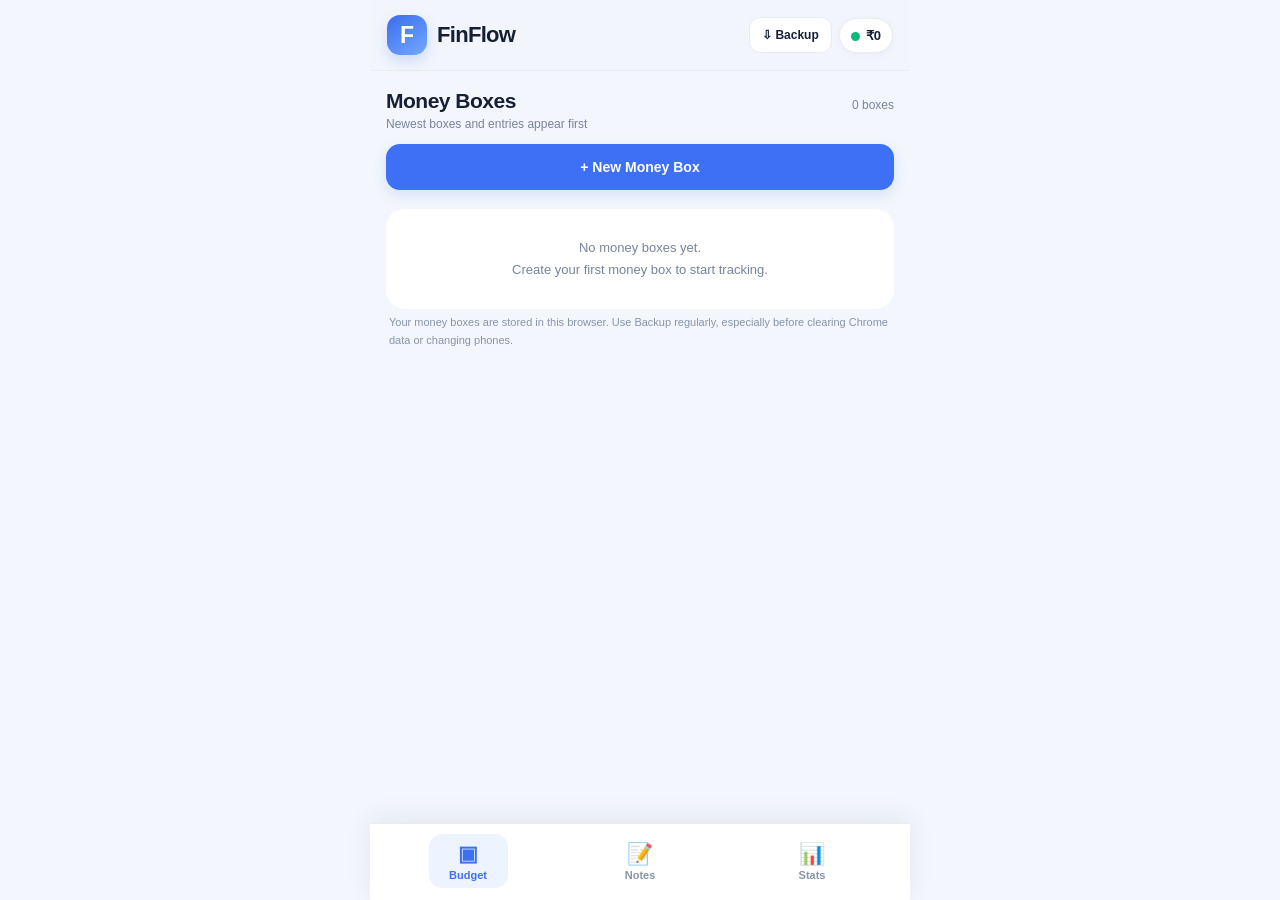
==== t.html @ 8ed556be "Add files via upload" ====
<!DOCTYPE html>
<html lang="en">
<head>
<meta charset="UTF-8">
<meta name="viewport" content="width=device-width, initial-scale=1, viewport-fit=cover">
<meta name="theme-color" content="#f3f6fc">
<title>FinFlow | Money Boxes, Notes & Insights</title>
<style>
:root{--bg:#f3f6fc;--white:#fff;--ink:#152037;--muted:#77849b;--line:#e7ebf2;--blue:#3d70f4;--green:#0abb79;--red:#ec4666;--shadow:0 8px 26px #19264a0a;--radius:22px;font-family:Inter,ui-sans-serif,-apple-system,BlinkMacSystemFont,"Segoe UI",Roboto,Arial,sans-serif;color-scheme:light}
*{box-sizing:border-box}html{min-height:100%;scroll-behavior:auto}body{margin:0;background:var(--bg);color:var(--ink);min-height:100dvh;-webkit-font-smoothing:antialiased;overflow-x:hidden}button,input,select,textarea{font:inherit}button{cursor:pointer;-webkit-tap-highlight-color:transparent}button:focus-visible,input:focus-visible,select:focus-visible,textarea:focus-visible{outline:3px solid #91adfb;outline-offset:2px}button:disabled{opacity:.52;cursor:not-allowed}.app{width:100%;max-width:540px;min-height:100dvh;margin:0 auto;padding-bottom:calc(115px + env(safe-area-inset-bottom));position:relative}.header{position:sticky;top:0;z-index:40;display:flex;align-items:center;justify-content:space-between;gap:10px;padding:15px 17px;background:#f3f6fcf2;border-bottom:1px solid #e8edf4}.logo{display:flex;gap:10px;align-items:center;min-width:0}.logo-icon{width:40px;height:40px;border-radius:13px;background:linear-gradient(145deg,#3a6ded,#73a8ff);display:grid;place-items:center;color:white;font-weight:800;font-size:23px;box-shadow:0 6px 13px #3971e532}.logo-title{font-size:22px;letter-spacing:-.7px;font-weight:800}.header-right{display:flex;gap:7px;align-items:center;min-width:0}.balance-pill{background:white;border:1px solid var(--line);box-shadow:0 2px 8px #19264a0a;border-radius:30px;padding:9px 11px;font-size:13px;font-weight:800;white-space:nowrap}.dot{display:inline-block;width:9px;height:9px;background:var(--green);border-radius:50%;vertical-align:middle;margin-right:6px}.main-content{padding:18px 16px 4px;overflow:visible}.section{display:none}.section.active{display:block}.intro{display:flex;align-items:center;justify-content:space-between;margin:0 0 13px;gap:10px}.intro h1{margin:0;font-size:21px;letter-spacing:-.5px}.intro p{margin:4px 0 0;color:var(--muted);font-size:12px}.small-ghost{background:white;border:1px solid var(--line);border-radius:11px;color:var(--ink);padding:10px 12px;font-size:12px;font-weight:750}.btn{background:var(--blue);color:white;border:0;border-radius:14px;padding:14px 15px;min-height:46px;font-size:14px;font-weight:750;box-shadow:0 5px 14px #3670ef28}.btn.full{width:100%}.btn.ghost{background:white;color:var(--blue);border:1px solid #cedbfd;box-shadow:none}.btn.muted{background:#eef2f9;color:#526078;box-shadow:none}.btn:active,.small-ghost:active{transform:scale(.985)}.new-button{margin-bottom:19px;display:block;width:100%}.box-card,.note-card,.chart-box,.insight-card{background:var(--white);border:1px solid #e8edf4;box-shadow:var(--shadow);border-radius:var(--radius)}.box-card{margin-bottom:17px;overflow:hidden}.box-head{display:flex;align-items:flex-start;justify-content:space-between;gap:8px;padding:17px 15px 14px}.box-head-main{flex:1;min-width:0}.box-title{font-size:17px;font-weight:800;display:flex;align-items:flex-start;gap:9px;overflow-wrap:anywhere;word-break:break-word;line-height:1.25}.box-mark{width:12px;height:12px;flex:none;margin-top:4px;border-radius:50%;background:var(--blue);box-shadow:0 0 0 4px #3d70f41c}.box-meta{margin-top:6px;font-size:11px;line-height:1.6;color:var(--muted);overflow-wrap:anywhere}.box-description{font-size:12px;color:#556178;line-height:1.5;margin-top:6px;white-space:pre-wrap;overflow-wrap:anywhere}.box-tools{display:flex;flex:none;gap:2px}.icon-btn{padding:7px;min-width:32px;min-height:32px;display:grid;place-items:center;background:transparent;border:0;border-radius:9px;color:#94a0af;font-size:18px}.icon-btn:active{background:#f0f3f8}.icon-btn.download{color:var(--blue)}.box-money{border-block:1px solid var(--line);display:flex;justify-content:space-between;align-items:center;gap:10px;padding:15px 17px}.box-money .initial{font-size:12px;color:#66738b}.box-money .initial strong{color:var(--ink)}.balance{font-size:25px;font-weight:850;letter-spacing:-.8px;white-space:nowrap}.positive{color:var(--green)}.negative{color:var(--red)}.action-row{display:flex;gap:10px;padding:13px 15px}.action-row button{flex:1;min-height:44px;border:0;border-radius:28px;font-size:13px;font-weight:800}.add-btn{background:#eafaf1;color:#08ad69}.deduct-btn{background:#fff0f3;color:#e63b5a}.tx-heading{display:flex;justify-content:space-between;align-items:center;gap:7px;padding:4px 17px 9px;color:#8090a7;font-size:11px;font-weight:700}.transactions{padding:0 12px 12px;overflow:visible;max-height:none}.tx{display:flex;align-items:flex-start;gap:9px;border-radius:15px;margin-bottom:5px;padding:13px 9px;min-width:0}.tx.add{background:#f5fcf8}.tx.deduct{background:#fff7f8}.tx-icon{height:30px;width:30px;border-radius:50%;flex:none;display:grid;place-items:center;font-weight:850;background:#d8f7e6;color:#08b66c}.tx.deduct .tx-icon{background:#fce1e4;color:#e53e5d}.tx-info{flex:1;min-width:0;overflow-wrap:anywhere;word-break:break-word}.tx-category{font-size:13px;line-height:1.4;font-weight:800;overflow-wrap:anywhere;white-space:normal}.tx-subcategory,.tx-description{font-size:12px;color:#536179;white-space:pre-wrap;overflow-wrap:anywhere;line-height:1.45;margin-top:2px}.tx-date{font-size:10px;color:#98a4b4;margin-top:4px}.tx-side{display:flex;align-items:center;gap:2px;max-width:43%;flex:none}.tx-amount{font-size:13px;font-weight:800;white-space:nowrap;font-variant-numeric:tabular-nums}.tx.add .tx-amount{color:var(--green)}.tx.deduct .tx-amount{color:var(--red)}.tx-side .icon-btn{font-size:15px;min-width:27px;padding:3px}.show-more{width:100%;background:#f4f7fd;border:0;border-radius:11px;padding:10px;font-size:12px;font-weight:800;color:var(--blue)}.empty{padding:28px 18px;text-align:center;background:white;border-radius:19px;color:var(--muted);line-height:1.7;font-size:13px}.bottom-nav{position:fixed;bottom:0;left:50%;transform:translateX(-50%);z-index:100;width:min(100%,540px);display:flex;align-items:center;justify-content:space-around;padding:10px 12px calc(12px + env(safe-area-inset-bottom));background:#fffffffa;border-top:1px solid var(--line);box-shadow:0 -5px 25px #1b2f5d13}.nav-item{background:transparent;border:0;border-radius:13px;min-width:79px;min-height:54px;display:flex;flex-direction:column;align-items:center;justify-content:center;gap:3px;color:#8794a8;font-size:11px;font-weight:800;padding:5px 13px}.nav-item.active{background:#edf3ff;color:var(--blue)}.nav-icon{font-size:21px;line-height:1.2}.note-card{padding:15px;margin-bottom:13px}.note-head{display:flex;gap:9px;align-items:center}.note-title{width:100%;min-width:0;font-size:15px;font-weight:800;border:0;padding:10px 0;background:transparent}.note-body{display:block;width:100%;min-height:120px;resize:vertical;background:#f9fbff;border:1px solid #e5eafa;border-radius:12px;padding:12px;margin-top:8px;color:var(--ink);font-size:13px;line-height:1.65}.stats-grid{display:grid;grid-template-columns:repeat(2,minmax(0,1fr));gap:10px;margin-bottom:14px}.stat-card{background:white;border:1px solid var(--line);border-radius:17px;padding:15px 11px;min-width:0}.stat-value{font-size:22px;font-weight:850;letter-spacing:-.5px;overflow-wrap:anywhere;font-variant-numeric:tabular-nums}.stat-label{font-size:10px;color:var(--muted);font-weight:750;letter-spacing:.6px;text-transform:uppercase;margin-top:6px}.period-selector{display:flex;gap:7px;margin:0 0 14px}.period-btn{flex:1;min-width:0;background:white;border:1px solid var(--line);color:#617086;border-radius:25px;min-height:42px;font-weight:750;font-size:12px}.period-btn.active{background:var(--blue);color:white;border-color:var(--blue);box-shadow:0 5px 13px #3d70f428}.chart-box{padding:17px 14px 16px;margin-bottom:14px;overflow:hidden}.chart-box h3{font-size:14px;font-weight:850;margin:0 0 5px;display:flex;align-items:center;gap:7px}.chart-caption{margin:0 0 13px;color:var(--muted);font-size:11px;line-height:1.5}.chart-content{width:100%;min-width:0}.chart-content svg{display:block;width:100%;height:auto;overflow:visible}.chart-empty{padding:40px 8px;color:var(--muted);text-align:center;font-size:13px}.chart-legend{display:grid;gap:8px;margin-top:10px}.legend-row{display:grid;grid-template-columns:10px minmax(0,1fr) auto;align-items:center;gap:9px;font-size:12px}.legend-dot{width:10px;height:10px;border-radius:3px}.legend-name{min-width:0;overflow-wrap:anywhere;color:#465570}.legend-value{font-weight:800;font-variant-numeric:tabular-nums}.mini-progress{grid-column:2/-1;height:5px;border-radius:5px;background:#edf1f7;overflow:hidden}.mini-progress>span{display:block;height:100%;border-radius:5px}.insight-card{padding:14px 15px;margin-bottom:16px}.insight-card h3{font-size:13px;margin:0 0 9px}.insight-card p{color:#5d6b81;line-height:1.65;font-size:12px;margin:4px 0}.insight-card strong{color:var(--ink)}.modal-overlay{position:fixed;inset:0;z-index:200;background:#0b183179;display:none;justify-content:center;align-items:flex-end}.modal-overlay.active{display:flex}.modal-sheet{background:#fff;width:100%;max-width:540px;max-height:min(92dvh,850px);overflow-y:auto;overscroll-behavior:contain;border-radius:24px 24px 0 0;padding:13px 18px calc(20px + env(safe-area-inset-bottom));box-shadow:0 -12px 35px #0002}.modal-handle{width:43px;height:5px;border-radius:5px;background:#dbe0e9;margin:0 auto 12px}.modal-title{font-size:20px;font-weight:850;margin:0 0 13px}.form-label{display:block;font-size:11px;font-weight:800;text-transform:uppercase;letter-spacing:.5px;color:#697791;margin:12px 0 5px}.form-control{width:100%;border:1px solid #dfe6f0;border-radius:12px;background:#f8faff;padding:12px 13px;font-size:15px;color:var(--ink);min-height:45px;outline:0}.form-control:focus{border-color:var(--blue);background:white;box-shadow:0 0 0 3px #3d70f41a}.form-control.textarea{min-height:76px;resize:vertical;white-space:pre-wrap;overflow-wrap:anywhere;line-height:1.5}.form-actions{display:grid;gap:9px;margin-top:17px}.help-text{font-size:11px;color:var(--muted);line-height:1.5;margin-top:4px}.field-hidden{display:none!important}.toast{position:fixed;left:50%;transform:translateX(-50%);bottom:calc(92px + env(safe-area-inset-bottom));background:#1b293d;color:white;border-radius:12px;padding:11px 15px;font-size:12px;font-weight:750;max-width:90%;z-index:260;box-shadow:0 6px 19px #0002;display:none}.toast.visible{display:block}.backup-actions{display:flex;gap:8px;flex-wrap:wrap;margin:8px 0 16px}.backup-actions button{flex:1}.filter-label{font-size:12px;color:var(--muted);margin:0 0 10px}.footnote{font-size:11px;line-height:1.65;color:#8794a8;margin:4px 0 16px;padding-inline:3px}
@media(max-width:360px){.main-content{padding-inline:10px}.header{padding-inline:10px}.logo-title{font-size:18px}.balance-pill{font-size:11px;padding:7px}.box-head{padding-inline:11px}.box-money{padding-inline:12px}.tx{gap:6px;padding-inline:7px}.tx-amount{font-size:12px}.stat-value{font-size:19px}.nav-item{min-width:70px}}
@media(prefers-reduced-motion:reduce){*{scroll-behavior:auto!important;transition-duration:0s!important}}
</style>
</head>
<body>
<div class="app">
  <header class="header"><div class="logo"><div class="logo-icon">F</div><span class="logo-title">FinFlow</span></div><div class="header-right"><button id="backupHeaderBtn" class="small-ghost" title="Download data backup" aria-label="Download backup">⇩ Backup</button><div id="globalBalance" class="balance-pill"><span class="dot"></span>₹0</div></div></header>
  <div class="main-content">
    <section id="budgetSection" class="section active">
      <div class="intro"><div><h1>Money Boxes</h1><p>Newest boxes and entries appear first</p></div><span id="boxCount" class="filter-label"></span></div>
      <button id="createBoxBtn" class="btn new-button">+ New Money Box</button>
      <div id="boxesContainer"></div>
      <p class="footnote">Your money boxes are stored in this browser. Use Backup regularly, especially before clearing Chrome data or changing phones.</p>
    </section>
    <section id="notesSection" class="section"><div class="intro"><div><h1>My Notes</h1><p>Auto-saved on this device</p></div></div><button id="addNoteBtn" class="btn new-button">+ New Note</button><div id="notesContainer"></div></section>
    <section id="analyticsSection" class="section">
      <div class="intro"><div><h1>Financial Insights</h1><p id="periodDescription">Simple, accurate spending analysis</p></div></div>
      <div id="periodSelector" class="period-selector" role="group" aria-label="Select reporting period"><button class="period-btn active" data-period="week">This Week</button><button class="period-btn" data-period="month">This Month</button><button class="period-btn" data-period="all">All Time</button></div>
      <div id="statsGrid" class="stats-grid"></div>
      <div class="chart-box"><h3>📈 Cumulative Balance Trend</h3><p class="chart-caption" id="trendCaption">Running total, including previous periods</p><div class="chart-content" id="trendChart"></div></div>
      <div class="chart-box"><h3>💰 Income vs Expenses</h3><p class="chart-caption" id="barCaption">Green = money in · Red = money out</p><div class="chart-content" id="barChart"></div><div class="chart-legend" style="grid-template-columns:1fr 1fr;margin:13px 7px 0"><span style="font-size:11px;color:#62718a"><span class="dot"></span> Income</span><span style="font-size:11px;color:#62718a"><span class="dot" style="background:var(--red)"></span> Expenses</span></div></div>
      <div class="chart-box"><h3>🍩 Expenses by Category</h3><p class="chart-caption">Custom labels are grouped as Custom, not individual slices.</p><div class="chart-content" id="categoryChart"></div><div class="chart-legend" id="categoryLegend"></div></div>
      <div class="insight-card" id="insights"></div>
      <div class="backup-actions"><button class="small-ghost" id="backupStatsBtn">⇩ Download backup</button><button class="small-ghost" id="restoreBtn">⇧ Restore backup</button></div>
    </section>
  </div>
</div>
<nav class="bottom-nav" aria-label="Main navigation"><button class="nav-item active" data-tab="budget"><span class="nav-icon">▣</span>Budget</button><button class="nav-item" data-tab="notes"><span class="nav-icon">📝</span>Notes</button><button class="nav-item" data-tab="analytics"><span class="nav-icon">📊</span>Stats</button></nav>
<input type="file" id="restoreInput" class="field-hidden" accept="application/json,.json">
<div class="toast" id="toast" role="status" aria-live="polite"></div>
<!-- Money box creation -->
<div class="modal-overlay" id="createBoxModal"><div class="modal-sheet" role="dialog" aria-modal="true" aria-label="Create money box"><div class="modal-handle"></div><h2 class="modal-title">New Money Box</h2>
<label class="form-label" for="boxName">Box name</label><textarea id="boxName" class="form-control textarea" rows="2" placeholder="e.g. October salary"></textarea>
<label class="form-label" for="boxAmount">Initial amount (₹)</label><input class="form-control" id="boxAmount" type="number" min="0" step="0.01" placeholder="0">
<label class="form-label" for="boxCategory">Category</label><select class="form-control" id="boxCategory"></select>
<div id="boxCustomWrap" class="field-hidden"><label class="form-label" for="boxCustomCat">Custom category name</label><textarea class="form-control textarea" id="boxCustomCat" rows="2" placeholder="Write the full category"></textarea></div>
<label class="form-label" for="boxDesc">Description (optional)</label><textarea class="form-control textarea" id="boxDesc" rows="2" placeholder="Write as much as needed"></textarea>
<label class="form-label" for="boxDateTime">Date and time</label><input type="datetime-local" step="60" class="form-control" id="boxDateTime"><div class="help-text">Uses your device's local date and time (not UTC).</div>
<div class="form-actions"><button class="btn full" id="createBoxSubmit">Create box</button><button class="btn ghost full" data-close="createBoxModal">Cancel</button></div></div></div>
<!-- Add / deduct money -->
<div class="modal-overlay" id="transactionModal"><div class="modal-sheet" role="dialog" aria-modal="true" aria-label="Money transaction"><div class="modal-handle"></div><h2 class="modal-title" id="transactionTitle">Add Money</h2>
<input type="hidden" id="transactionBoxId"><input type="hidden" id="transactionType">
<label class="form-label" for="transactionAmount">Amount (₹)</label><input class="form-control" id="transactionAmount" type="number" min="0.01" step="0.01" placeholder="0">
<label class="form-label" for="transactionCategory">Category</label><select class="form-control" id="transactionCategory"></select>
<div id="transactionCustomWrap" class="field-hidden"><label class="form-label" for="transactionCustomCat">Custom category name</label><textarea class="form-control textarea" rows="2" id="transactionCustomCat" placeholder="Any category text, however long"></textarea></div>
<label class="form-label" for="transactionSubcategory">Subcategory</label><select class="form-control" id="transactionSubcategory"></select>
<div id="transactionCustomSubWrap" class="field-hidden"><label class="form-label" for="transactionCustomSub">Other subcategory</label><textarea rows="2" class="form-control textarea" id="transactionCustomSub" placeholder="Specify another subcategory"></textarea></div>
<label class="form-label" for="transactionDesc">Description (optional)</label><textarea class="form-control textarea" rows="3" id="transactionDesc" placeholder="Full description will appear in the money box"></textarea>
<label class="form-label" for="transactionDateTime">Date and time</label><input class="form-control" id="transactionDateTime" type="datetime-local" step="60"><div class="help-text">Pre-filled with the current local time. You can change it.</div>
<div class="form-actions"><button class="btn full" id="transactionSubmit">Save entry</button><button class="btn ghost full" data-close="transactionModal">Cancel</button></div></div></div>
<script>
(function(){
'use strict';
const STORAGE_KEY='finflow_ultra_v5'; // IMPORTANT: preserves the existing app's saved money boxes and notes.
const BOX_CATEGORIES=['Salary','Savings','Family','Friend','Business','Fees','Emergency Fund','Travel','Household','Custom'];
const ADD_CATEGORIES={
 'Salary':['Monthly Salary','Advance','Bonus','Allowance','Overtime','Arrears','Other'],
 'Business':['Sales','Client Payment','Profit','Refund','Other'],
 'Freelance':['Project Payment','Consulting','Other'],
 'Gift':['Family','Friend','Festival','Other'],
 'Refund':['Shopping Refund','Service Refund','Bill Refund','Other'],
 'Investment':['Interest','Dividend','Maturity','Other'],
 'Savings / Transfer':['Own Account','Cash Deposit','Other'],
 'Family':['Parents','Siblings','Relative','Other'],
 'Friend':['Borrowed Money','Repayment Received','Other'],
 'Other':['Other'],
 'Custom':['Other']
};
const DEDUCT_CATEGORIES={
 'Food':['Groceries','Vegetables','Fruits','Milk & Dairy','Restaurant','Street Food','Snacks','Tea & Coffee','Other'],
 'Transport':['Petrol','Diesel','Auto Rickshaw','Cab / Taxi','Bus','Metro','Train','Parking','Toll','Vehicle Repair','Other'],
 'Bills':['Mobile Recharge','Electricity','Water','Gas','Internet / Wi-Fi','DTH / Cable','Rent','Maintenance','Other'],
 'Shopping':['Clothes','Footwear','Electronics','Personal Care','Household Items','Online Shopping','Other'],
 'Health & Medicine':['Medicines','Doctor Consultation','Lab Tests','Dental','Hospital','Insurance','Other'],
 'Education':['School / College Fees','Tuition','Books','Stationery','Courses','Exams','Other'],
 'Family':['Parents','Siblings','Relatives','Home Expenses','Other'],
 'Travel':['Tickets','Hotel','Food on Trip','Sightseeing','Other'],
 'Entertainment':['Movies','Subscriptions','Games','Outings','Other'],
 'EMI & Loans':['Loan EMI','Credit Card','Debt Repayment','Other'],
 'Home':['Rent','Furniture','Repairs','Cleaning','Other'],
 'Personal Care':['Salon','Grooming','Skin Care','Other'],
 'Donations & Gifts':['Charity','Religious','Gifts','Other'],
 'Fees & Charges':['Bank Fee','Service Charge','Government Fee','Other'],
 'Savings / Transfer':['Own Account','Investment','Other'],
 'Other':['Other'],
 'Custom':['Other']
};
const KNOWN_CATEGORIES=new Set([...Object.keys(ADD_CATEGORIES),...Object.keys(DEDUCT_CATEGORIES),'Salary','Friend','Family','Business','Savings','Emergency Fund','Fees']);
const PALETTE=['#ee4770','#fd8a4a','#efbf42','#15bb83','#4a8df5','#9270e8','#df65bd','#33b7c8'];
const $=id=>document.getElementById(id);
const esc=s=>String(s==null?'':s).replace(/[&<>"']/g,c=>({'&':'&amp;','<':'&lt;','>':'&gt;','"':'&quot;',"'":'&#39;'}[c]));
const money=value=>{let n=Number(value)||0;return (n<0?'-':'')+'₹'+Math.abs(n).toLocaleString('en-IN',{maximumFractionDigits:2,minimumFractionDigits:0});};
const compact=n=>{const a=Math.abs(n);return (n<0?'-':'')+'₹'+(a>=10000000?(a/10000000).toFixed(1)+'Cr':a>=100000?(a/100000).toFixed(1)+'L':a>=1000?(a/1000).toFixed(a>=10000?0:1)+'k':Math.round(a).toString());};
function localNow(){const d=new Date();const p=x=>String(x).padStart(2,'0');return `${d.getFullYear()}-${p(d.getMonth()+1)}-${p(d.getDate())}T${p(d.getHours())}:${p(d.getMinutes())}`;}
function dateOf(v){if(!v)return null;const d=new Date(v);return Number.isNaN(d.getTime())?null:d;}
function displayDate(v){const d=dateOf(v);return d?d.toLocaleDateString('en-IN',{day:'numeric',month:'short',year:'numeric'})+' · '+d.toLocaleTimeString('en-IN',{hour:'numeric',minute:'2-digit',hour12:true}):'Date not recorded';}
function dateParts(v){const d=dateOf(v);if(!d)return {date:'',time:'',combined:v||''};return {date:dayKey(d),time:d.toLocaleTimeString('en-IN',{hour:'2-digit',minute:'2-digit',hour12:true}),combined:displayDate(v)};}
function uid(){return (Date.now().toString(36)+Math.random().toString(36).slice(2,10));}
function loadData(){try{const raw=localStorage.getItem(STORAGE_KEY);if(!raw)return {boxes:[],notes:[]};const d=JSON.parse(raw);return {boxes:Array.isArray(d.boxes)?d.boxes:[],notes:Array.isArray(d.notes)?d.notes:[]};}catch(e){console.error('Unable to read data:',e);toast('Unable to read saved data. Do not clear site storage.');return {boxes:[],notes:[]};}}
function saveData(d){try{localStorage.setItem(STORAGE_KEY,JSON.stringify(d));return true;}catch(e){console.error(e);alert('Unable to save. Browser storage may be full or disabled. Please export your backup.');return false;}}
function toast(txt){const el=$('toast');el.textContent=txt;el.classList.add('visible');clearTimeout(toast.timer);toast.timer=setTimeout(()=>el.classList.remove('visible'),2600);}
function getBalance(box){return (Number(box.initialAmount)||0)+(box.transactions||[]).reduce((s,t)=>s+(t.type==='add'?1:-1)*(Number(t.amount)||0),0);}
function allBalance(d){return d.boxes.reduce((s,b)=>s+getBalance(b),0);}
function syncHeader(d){$('globalBalance').innerHTML=`<span class="dot"></span>${money(allBalance(d))}`;}
function groupFor(t){if(t.categoryGroup)return t.categoryGroup;const text=String(t.category||'').trim();if(text==='Custom'||!KNOWN_CATEGORIES.has(text))return 'Custom';return text;}
function subFor(t){return t.subcategory==='Other'&&t.customSubcategory?t.customSubcategory:(t.subcategory||'');}
function displayCat(t){const g=groupFor(t);return g==='Custom'?(t.customCategory||t.category||'Custom'):(t.category||g);}
function setTab(tab){document.querySelectorAll('.nav-item').forEach(b=>{b.classList.toggle('active',b.dataset.tab===tab);b.setAttribute('aria-current',b.dataset.tab===tab?'page':'false');});document.querySelectorAll('.section').forEach(s=>s.classList.toggle('active',s.id===tab+'Section'));if(tab==='analytics')renderStats();window.scrollTo({top:0,behavior:'instant'});}
document.querySelectorAll('.nav-item').forEach(b=>b.addEventListener('click',()=>setTab(b.dataset.tab)));
let expandedBoxes=new Set();
function renderBudget(){const d=loadData(),container=$('boxesContainer');$('boxCount').textContent=`${d.boxes.length} box${d.boxes.length===1?'':'es'}`;syncHeader(d);
 if(!d.boxes.length){container.innerHTML='<div class="empty">No money boxes yet.<br>Create your first money box to start tracking.</div>';return;}
 container.innerHTML=d.boxes.slice().reverse().map(b=>{const txs=(b.transactions||[]).slice().reverse();const opened=expandedBoxes.has(b.id);const visible=opened?txs:txs.slice(0,5);const bal=getBalance(b);const cat=b.initialCategory==='Custom'?(b.initialCustomCategory||'Custom'):(b.initialCategory||'Money Box');return `<article class="box-card"><div class="box-head"><div class="box-head-main"><div class="box-title"><span class="box-mark"></span><span>${esc(b.name)}</span></div><div class="box-meta">${esc(cat)} · Created ${esc(displayDate(b.initialDateTime||b.createdAt))}</div>${b.description?`<p class="box-description">${esc(b.description)}</p>`:''}</div><div class="box-tools"><button class="icon-btn download" data-export="${esc(b.id)}" title="Download this box as Excel" aria-label="Download ${esc(b.name)} Excel">⇩</button><button class="icon-btn" data-deletebox="${esc(b.id)}" title="Delete money box" aria-label="Delete money box">♻</button></div></div><div class="box-money"><span class="initial">Initial <strong>${money(b.initialAmount)}</strong></span><strong class="balance ${bal<0?'negative':'positive'}">${money(bal)}</strong></div><div class="action-row"><button class="add-btn" data-add="${esc(b.id)}">+ Add</button><button class="deduct-btn" data-deduct="${esc(b.id)}">− Deduct</button></div><div class="tx-heading"><span>TRANSACTIONS · ${txs.length}</span><span>Latest added first</span></div><div class="transactions">${visible.length?visible.map(t=>`<div class="tx ${t.type==='add'?'add':'deduct'}"><div class="tx-icon">${t.type==='add'?'+':'−'}</div><div class="tx-info"><div class="tx-category">${esc(displayCat(t))}</div>${subFor(t)?`<div class="tx-subcategory">${esc(subFor(t))}</div>`:''}${t.description?`<div class="tx-description">${esc(t.description)}</div>`:''}<div class="tx-date">${esc(displayDate(t.dateTime))}</div></div><div class="tx-side"><span class="tx-amount">${t.type==='add'?'+':'−'} ${money(t.amount)}</span><button class="icon-btn" data-deletetx="${esc(b.id)}|${esc(t.id)}" title="Delete entry" aria-label="Delete entry">×</button></div></div>`).join(''):'<div class="empty" style="padding:13px">No entries yet</div>'}${txs.length>5?`<button class="show-more" data-togglebox="${esc(b.id)}">${opened?'Show fewer entries':`Show all ${txs.length} entries`}</button>`:''}</div></article>`;}).join('');}
$('boxesContainer').addEventListener('click',e=>{const btn=e.target.closest('button');if(!btn)return;const a=btn.dataset;if(a.add)openTransaction(a.add,'add');if(a.deduct)openTransaction(a.deduct,'deduct');if(a.togglebox){expandedBoxes.has(a.togglebox)?expandedBoxes.delete(a.togglebox):expandedBoxes.add(a.togglebox);renderBudget();}if(a.export)exportBox(a.export);if(a.deletebox){const d=loadData(),b=d.boxes.find(b=>b.id===a.deletebox);if(b&&confirm(`Delete "${b.name}" and ALL its transactions? Export the Excel file first if needed.`)){d.boxes=d.boxes.filter(b=>b.id!==a.deletebox);if(saveData(d))renderBudget();}}if(a.deletetx){const [bi,ti]=a.deletetx.split('|');if(!confirm('Delete this transaction permanently?'))return;const d=loadData(),b=d.boxes.find(b=>b.id===bi);if(b){b.transactions=b.transactions.filter(t=>t.id!==ti);if(saveData(d))renderBudget();}}});
// Notes preserve the original note data structure.
function renderNotes(){const d=loadData();$('notesContainer').innerHTML=d.notes.length?d.notes.slice().reverse().map(n=>`<div class="note-card"><div class="note-head"><input class="note-title" data-note-title="${esc(n.id)}" value="${esc(n.title)}" aria-label="Note title" placeholder="Note title"><button class="small-ghost" data-note-copy="${esc(n.id)}">Copy</button><button class="icon-btn" data-note-delete="${esc(n.id)}" title="Delete note">×</button></div><textarea class="note-body" data-note-body="${esc(n.id)}" placeholder="Type anything here">${esc(n.content)}</textarea></div>`).join(''):'<div class="empty">No notes yet. Add one to keep something important.</div>';}
$('addNoteBtn').addEventListener('click',()=>{const d=loadData();d.notes.push({id:uid(),title:'New Note',content:''});if(saveData(d))renderNotes();});
$('notesContainer').addEventListener('input',e=>{let id=e.target.dataset.noteBody||e.target.dataset.noteTitle;if(!id)return;const d=loadData(),n=d.notes.find(n=>n.id===id);if(!n)return;if(e.target.dataset.noteBody)n.content=e.target.value;else n.title=e.target.value;saveData(d);});
$('notesContainer').addEventListener('click',async e=>{const b=e.target.closest('button');if(!b)return;let d=loadData();if(b.dataset.noteDelete){if(!confirm('Delete this note?'))return;d.notes=d.notes.filter(n=>n.id!==b.dataset.noteDelete);if(saveData(d))renderNotes();}if(b.dataset.noteCopy){const n=d.notes.find(n=>n.id===b.dataset.noteCopy);if(!n)return;try{await navigator.clipboard.writeText(n.content);toast('Note copied');}catch(e){toast('Copy not supported here');}}});
function openModal(id){$(id).classList.add('active');document.body.style.overflow='hidden';}
function closeModal(id){$(id).classList.remove('active');if(!document.querySelector('.modal-overlay.active'))document.body.style.overflow='';}
document.querySelectorAll('[data-close]').forEach(b=>b.addEventListener('click',()=>closeModal(b.dataset.close)));
document.querySelectorAll('.modal-overlay').forEach(el=>el.addEventListener('click',e=>{if(e.target===el)closeModal(el.id);}));
document.addEventListener('keydown',e=>{if(e.key==='Escape')document.querySelectorAll('.modal-overlay.active').forEach(e=>closeModal(e.id));});
function options(select,values){select.innerHTML=values.map(v=>`<option value="${esc(v)}">${esc(v)}</option>`).join('');}
options($('boxCategory'),BOX_CATEGORIES);
$('boxCategory').addEventListener('change',()=>{$('boxCustomWrap').classList.toggle('field-hidden',$('boxCategory').value!=='Custom');});
$('createBoxBtn').addEventListener('click',()=>{$('boxName').value='';$('boxAmount').value='';$('boxCategory').value='Salary';$('boxCustomCat').value='';$('boxDesc').value='';$('boxCustomWrap').classList.add('field-hidden');$('boxDateTime').value=localNow();openModal('createBoxModal');});
$('createBoxSubmit').addEventListener('click',()=>{const name=$('boxName').value.trim(),amount=Number($('boxAmount').value),cat=$('boxCategory').value,custom=$('boxCustomCat').value.trim(),dt=$('boxDateTime').value;if(!name||$('boxAmount').value===''||!Number.isFinite(amount)||amount<0||!dateOf(dt))return alert('Enter a box name, valid amount and date/time.');if(cat==='Custom'&&!custom)return alert('Enter your custom category.');const d=loadData();d.boxes.push({id:uid(),name,initialAmount:amount,initialCategory:cat,initialCustomCategory:custom,description:$('boxDesc').value.trim(),initialDateTime:dt,createdAt:new Date().toISOString(),transactions:[]});if(saveData(d)){closeModal('createBoxModal');renderBudget();toast('New money box added at the top');}});
function updateCategories(){const type=$('transactionType').value,catList=Object.keys(type==='add'?ADD_CATEGORIES:DEDUCT_CATEGORIES);options($('transactionCategory'),catList);updateSubcategory();}
function updateSubcategory(){const type=$('transactionType').value,cat=$('transactionCategory').value,map=type==='add'?ADD_CATEGORIES:DEDUCT_CATEGORIES;options($('transactionSubcategory'),map[cat]||['Other']);$('transactionCustomWrap').classList.toggle('field-hidden',cat!=='Custom');updateCustomSub();}
function updateCustomSub(){$('transactionCustomSubWrap').classList.toggle('field-hidden',$('transactionSubcategory').value!=='Other');}
$('transactionCategory').addEventListener('change',updateSubcategory);$('transactionSubcategory').addEventListener('change',updateCustomSub);
function openTransaction(boxId,type){$('transactionBoxId').value=boxId;$('transactionType').value=type;$('transactionTitle').textContent=type==='add'?'Add Money':'Deduct Money';$('transactionAmount').value='';$('transactionDesc').value='';$('transactionDateTime').value=localNow();$('transactionCustomCat').value='';$('transactionCustomSub').value='';$('transactionSubmit').textContent=type==='add'?'Add Money':'Deduct Money';$('transactionSubmit').style.background=type==='add'?'var(--green)':'var(--red)';updateCategories();openModal('transactionModal');}
$('transactionSubmit').addEventListener('click',()=>{const amount=Number($('transactionAmount').value),type=$('transactionType').value,dt=$('transactionDateTime').value,category=$('transactionCategory').value,sub=$('transactionSubcategory').value,customCat=$('transactionCustomCat').value.trim(),customSub=$('transactionCustomSub').value.trim();if($('transactionAmount').value===''||!Number.isFinite(amount)||amount<=0)return alert('Enter a positive amount.');if(!dateOf(dt))return alert('Select a valid date and time.');if(category==='Custom'&&!customCat)return alert('Enter a custom category name.');const d=loadData(),box=d.boxes.find(b=>b.id===$('transactionBoxId').value);if(!box)return alert('Money box not found.');if(type==='deduct'&&amount>getBalance(box))return alert('Insufficient balance in this money box.');box.transactions=box.transactions||[];box.transactions.push({id:uid(),type,amount,category:category==='Custom'?'Custom':category,categoryGroup:category,customCategory:customCat,subcategory:sub,customSubcategory:customSub,description:$('transactionDesc').value.trim(),dateTime:dt,createdAt:new Date().toISOString()});if(saveData(d)){closeModal('transactionModal');renderBudget();toast('Entry added at the top');}});
// All analytics use the same period bounds in LOCAL calendar time.
let currentPeriod='week';
$('periodSelector').addEventListener('click',e=>{const b=e.target.closest('[data-period]');if(!b)return;currentPeriod=b.dataset.period;document.querySelectorAll('.period-btn').forEach(x=>x.classList.toggle('active',x===b));renderStats();});
function startOfDay(d){return new Date(d.getFullYear(),d.getMonth(),d.getDate());}
function bounds(period,events){const now=new Date();if(period==='week'){const start=startOfDay(now);start.setDate(start.getDate()-((start.getDay()+6)%7));const end=new Date(start);end.setDate(end.getDate()+7);return {start,end,title:'Monday–Sunday · current calendar week'};}if(period==='month')return {start:new Date(now.getFullYear(),now.getMonth(),1),end:new Date(now.getFullYear(),now.getMonth()+1,1),title:'Current calendar month'};const dates=events.map(e=>e.date).filter(Boolean);const first=dates.length?new Date(Math.min(...dates.map(d=>d.getTime()))):now;return {start:new Date(first.getFullYear(),first.getMonth(),1),end:new Date(now.getFullYear(),now.getMonth()+1,1),title:'All recorded history'};}
function eventsFrom(d){let events=[];for(const b of d.boxes){const dt=dateOf(b.initialDateTime||b.createdAt);if(dt)events.push({date:dt,type:'add',amount:Number(b.initialAmount)||0,category:b.initialCategory||'Opening balance',initial:true,boxId:b.id});for(const t of (b.transactions||[])){const td=dateOf(t.dateTime||t.createdAt);if(td)events.push({date:td,type:t.type,amount:Number(t.amount)||0,category:groupFor(t),initial:false,boxId:b.id});}}return events.sort((a,b)=>a.date-b.date);}
function periodEvents(all,b){return all.filter(e=>e.date>=b.start&&e.date<b.end);}
function dayKey(d){return `${d.getFullYear()}-${String(d.getMonth()+1).padStart(2,'0')}-${String(d.getDate()).padStart(2,'0')}`;}
function monthKey(d){return `${d.getFullYear()}-${String(d.getMonth()+1).padStart(2,'0')}`;}
function buckets(period,b){let out=[];if(period==='all'){for(let d=new Date(b.start);d<b.end;d.setMonth(d.getMonth()+1)){out.push({key:monthKey(d),start:new Date(d),label:d.toLocaleString('en-IN',{month:'short',year:'2-digit'})});}}else{for(let d=new Date(b.start);d<b.end;d.setDate(d.getDate()+1)){out.push({key:dayKey(d),start:new Date(d),label:period==='week'?d.toLocaleDateString('en-IN',{weekday:'short'}):String(d.getDate())});}}return out;}
function signed(e){return (e.type==='add'?1:-1)*e.amount;}
function clamp(n,a,b){return Math.max(a,Math.min(b,n));}
function svgText(x,y,t,cls='',anchor='middle'){return `<text x="${x}" y="${y}" text-anchor="${anchor}" class="${cls}" fill="#7e8ba0" font-size="10" font-family="Arial,sans-serif">${esc(t)}</text>`;}
function niceScale(min,max){if(min===max){min-=Math.max(1,Math.abs(min)*.12);max+=Math.max(1,Math.abs(max)*.12);}const pad=(max-min)*.11;min-=pad;max+=pad;const rough=(max-min)/4;const pow=Math.pow(10,Math.floor(Math.log10(Math.max(rough,1e-8))));const multiple=[1,2,2.5,5,10].find(x=>x*pow>=rough)||10;const step=pow*multiple;return {min:Math.floor(min/step)*step,max:Math.ceil(max/step)*step,step};}
function axes(pts,ys,viewW=360,viewH=236){const L=57,R=11,T=22,B=38,plotW=viewW-L-R,plotH=viewH-T-B;const sc=niceScale(Math.min(...ys),Math.max(...ys));const y=v=>T+(sc.max-v)/(sc.max-sc.min)*plotH;const x=i=>L+plotW*(pts.length<=1?.5:i/(pts.length-1));let bg='';for(let v=sc.min;v<=sc.max+sc.step/10;v+=sc.step){const yy=y(v);bg+=`<line x1="${L}" x2="${viewW-R}" y1="${yy}" y2="${yy}" stroke="#e8edf5" stroke-width="1"/>${svgText(L-8,yy+3,compact(v),'','end')}`;}return {L,R,T,B,plotW,plotH,x,y,bg,w:viewW,h:viewH};}
function svgContainer(inner,width=360,height=236){return `<svg viewBox="0 0 ${width} ${height}" width="100%" role="img" aria-label="Financial chart">${inner}</svg>`;}
function drawTrend(events,period,b){const points=buckets(period,b);if(!points.length)return '<div class="chart-empty">No records yet</div>';let balance=events.filter(e=>e.date<b.start).reduce((s,e)=>s+signed(e),0);const vals=points.map((p,i)=>{const end=i+1<points.length?points[i+1].start:b.end;for(const e of events){if(e.date>=p.start&&e.date<end)balance+=signed(e);}return balance;});const A=axes(points,vals);let svg=A.bg;let poly=vals.map((v,i)=>`${A.x(i)},${A.y(v)}`).join(' ');const bottom=A.y(Math.min(0,...vals));svg+=`<polygon points="${A.x(0)},${bottom} ${poly} ${A.x(points.length-1)},${bottom}" fill="#3d70f4" fill-opacity=".085"/><polyline fill="none" stroke="#3d70f4" stroke-width="2.6" stroke-linecap="round" stroke-linejoin="round" points="${poly}"/>`;const every=Math.max(1,Math.ceil(points.length/6));points.forEach((p,i)=>{if(i%every===0||i===points.length-1)svg+=svgText(A.x(i),A.h-11,p.label);if(points.length<=10||i===points.length-1)svg+=`<circle cx="${A.x(i)}" cy="${A.y(vals[i])}" r="${i===points.length-1?4.3:2.7}" fill="${i===points.length-1?'#3d70f4':'#183052'}" stroke="#fff" stroke-width="1"/>`;});return svgContainer(svg);}
function drawBar(events,period,b){const pts=buckets(period,b);if(!pts.length)return '<div class="chart-empty">No records yet</div>';const data=pts.map((p,i)=>{const end=i+1<pts.length?pts[i+1].start:b.end;const sub=events.filter(e=>e.date>=p.start&&e.date<end);return {inc:sub.filter(e=>e.type==='add').reduce((s,e)=>s+e.amount,0),exp:sub.filter(e=>e.type==='deduct').reduce((s,e)=>s+e.amount,0)};});const W=360,H=220,L=57,R=10,T=15,B=37,cw=W-L-R,ch=H-T-B;const mx=Math.max(1,...data.flatMap(x=>[x.inc,x.exp]));const step=Math.ceil(mx/4/Math.pow(10,Math.floor(Math.log10(mx/4))))*Math.pow(10,Math.floor(Math.log10(mx/4)));const max=Math.ceil(mx/Math.max(step,1))*Math.max(step,1),y=v=>T+ch-v/max*ch;let svg='';for(let i=0;i<=4;i++){let val=max*i/4;svg+=`<line x1="${L}" x2="${W-R}" y1="${y(val)}" y2="${y(val)}" stroke="#e8edf5"/>${svgText(L-8,y(val)+3,compact(val),'','end')}`;}const cellW=cw/pts.length,barW=Math.min(12,Math.max(2,(cellW-2)/2.2));const every=Math.max(1,Math.ceil(pts.length/6));data.forEach((v,i)=>{const x=L+cellW*(i+.5);const yi=y(v.inc),ye=y(v.exp);if(v.inc)svg+=`<rect x="${x-barW-1}" y="${yi}" width="${barW}" height="${T+ch-yi}" rx="2" fill="#0abb79"/>`;if(v.exp)svg+=`<rect x="${x+1}" y="${ye}" width="${barW}" height="${T+ch-ye}" rx="2" fill="#ec4666"/>`;if(i%every===0||i===pts.length-1)svg+=svgText(x,H-12,pts[i].label);});return svgContainer(svg,W,H);}
function drawCategories(filtered){const cat=new Map();filtered.filter(e=>e.type==='deduct').forEach(e=>{cat.set(e.category||'Other',(cat.get(e.category||'Other')||0)+e.amount);});let entries=[...cat.entries()].sort((a,b)=>b[1]-a[1]);const total=entries.reduce((s,e)=>s+e[1],0);if(!total){$('categoryLegend').innerHTML='';return '<div class="chart-empty">No expense entries for this period</div>';}
 // Limit the doughnut to 6 slices, while retaining a distinct Custom slice when present.
 if(entries.length>6){const custom=entries.find(e=>e[0]==='Custom');let keep=entries.filter(e=>e[0]!=='Custom').slice(0,custom?5:6);if(custom)keep.push(custom);const excluded=entries.filter(e=>!keep.some(k=>k[0]===e[0]));entries=keep;if(excluded.length){const other=excluded.reduce((s,e)=>s+e[1],0);const idx=entries.findIndex(e=>e[0]==='Other');if(idx>=0)entries[idx][1]+=other;else entries.push(['Other',other]);}entries.sort((a,b)=>b[1]-a[1]);}
 const size=216,r=69,circ=2*Math.PI*r;let used=0;let circles=`<circle cx="108" cy="108" r="69" stroke="#eff3f8" stroke-width="29" fill="none"/>`;entries.forEach((e,i)=>{const fraction=e[1]/total;circles+=`<circle cx="108" cy="108" r="69" fill="none" stroke="${PALETTE[i%PALETTE.length]}" stroke-width="29" stroke-dasharray="${fraction*circ} ${circ}" stroke-dashoffset="${-used*circ}" transform="rotate(-90 108 108)"/>`;used+=fraction;});const labels=`<text x="108" y="99" text-anchor="middle" font-size="12" fill="#7a879d" font-weight="700">EXPENSES</text><text x="108" y="118" text-anchor="middle" font-size="20" fill="#162039" font-weight="850">${esc(compact(total))}</text>`;$('categoryLegend').innerHTML=entries.map((e,i)=>`<div class="legend-row"><span class="legend-dot" style="background:${PALETTE[i%PALETTE.length]}"></span><span class="legend-name">${esc(e[0])} <span style="color:#98a3b2">${(e[1]/total*100).toFixed(1)}%</span></span><strong class="legend-value">${money(e[1])}</strong><div class="mini-progress"><span style="width:${e[1]/total*100}%;background:${PALETTE[i%PALETTE.length]}"></span></div></div>`).join('');return `<div style="max-width:270px;margin:0 auto">${svgContainer(circles+labels,216,216)}</div>`;}
function renderStats(){const d=loadData(),events=eventsFrom(d),b=bounds(currentPeriod,events),per=periodEvents(events,b),inc=per.filter(e=>e.type==='add').reduce((s,e)=>s+e.amount,0),exp=per.filter(e=>e.type==='deduct').reduce((s,e)=>s+e.amount,0),flow=inc-exp;const periodLabel=currentPeriod==='week'?'this week':currentPeriod==='month'?'this month':'all time';$('periodDescription').textContent=b.title;$('statsGrid').innerHTML=`<div class="stat-card"><div class="stat-value" style="color:var(--blue)">${money(allBalance(d))}</div><div class="stat-label">Current total balance</div></div><div class="stat-card"><div class="stat-value" style="color:var(--green)">${money(inc)}</div><div class="stat-label">Income · ${periodLabel}</div></div><div class="stat-card"><div class="stat-value" style="color:var(--red)">${money(exp)}</div><div class="stat-label">Expenses · ${periodLabel}</div></div><div class="stat-card"><div class="stat-value" style="color:${flow>=0?'var(--blue)':'var(--red)'}">${money(flow)}</div><div class="stat-label">Net cash flow · ${periodLabel}</div></div>`;
 $('trendChart').innerHTML=drawTrend(events,currentPeriod,b);$('barChart').innerHTML=drawBar(events,currentPeriod,b);$('categoryChart').innerHTML=drawCategories(per);$('trendCaption').textContent=`Balance carried forward from earlier periods · ${b.title}`;$('barCaption').textContent=`Money in vs money out · ${b.title}`;const count=per.filter(e=>!e.initial).length;const spend=per.filter(e=>e.type==='deduct').reduce((s,e)=>s+e.amount,0);const topCat=[...per.filter(e=>e.type==='deduct').reduce((m,e)=>(m.set(e.category,(m.get(e.category)||0)+e.amount),m),new Map())].sort((a,b)=>b[1]-a[1])[0];$('insights').innerHTML=`<h3>💡 Quick insights</h3><p><strong>${count}</strong> add/deduct entries in the selected period.</p><p>Income minus expenses: <strong>${money(flow)}</strong>.</p>${topCat?`<p>Largest expense category: <strong>${esc(topCat[0])}</strong> (${money(topCat[1])}).</p>`:''}<p>Money boxes: <strong>${d.boxes.length}</strong>. Total recorded expenses this period: <strong>${money(spend)}</strong>.</p>`;}
// Excel .xlsx generator, self-contained with no CDN, network connection, or external JS library.
function xml(s){return String(s??'').replace(/[\x00-\x08\x0b\x0c\x0e-\x1f]/g,'').replace(/&/g,'&amp;').replace(/</g,'&lt;').replace(/>/g,'&gt;').replace(/"/g,'&quot;').replace(/'/g,'&apos;');}
function colLetter(i){let out='';for(i++;i;i=Math.floor((i-1)/26))out=String.fromCharCode(65+(i-1)%26)+out;return out;}
function sheetXml(rows,widths){let body='';rows.forEach((r,ri)=>{const cells=r.map((cell,ci)=>{const ref=colLetter(ci)+(ri+1);const style=ri===0?1:cell&&typeof cell==='object'&&cell.kind==='money'?2:0;let val=cell&&typeof cell==='object'&&Object.hasOwn(cell,'value')?cell.value:cell;if(val===null||val===undefined)val='';if(typeof val==='number'&&Number.isFinite(val))return `<c r="${ref}" s="${style}"><v>${val}</v></c>`;return `<c r="${ref}" s="${style}" t="inlineStr"><is><t xml:space="preserve">${xml(val)}</t></is></c>`;}).join('');body+=`<row r="${ri+1}"${ri===0?' ht="29" customHeight="1"':''}>${cells}</row>`;});const cols=widths.map((w,i)=>`<col min="${i+1}" max="${i+1}" width="${w}" customWidth="1"/>`).join('');return `<?xml version="1.0" encoding="UTF-8" standalone="yes"?><worksheet xmlns="http://schemas.openxmlformats.org/spreadsheetml/2006/main"><sheetViews><sheetView workbookViewId="0"><pane ySplit="1" topLeftCell="A2" activePane="bottomLeft" state="frozen"/></sheetView></sheetViews><sheetFormatPr defaultRowHeight="17"/><cols>${cols}</cols><sheetData>${body}</sheetData><autoFilter ref="A1:${colLetter(rows[0].length-1)}${rows.length}"/></worksheet>`;}
const encoder=new TextEncoder();let crcTable=null;function crc32(arr){if(!crcTable){crcTable=Array.from({length:256},(_,n)=>{for(let j=0;j<8;j++)n=n&1?0xedb88320^(n>>>1):n>>>1;return n>>>0;});}let c=0xffffffff;for(let i=0;i<arr.length;i++)c=crcTable[(c^arr[i])&255]^(c>>>8);return (c^0xffffffff)>>>0;}
function zip(files){const list=Object.entries(files).map(([name,content])=>({name:encoder.encode(name),data:encoder.encode(content)}));const parts=[],central=[];let pos=0;const push16=(a,x)=>{a.push(x&255,(x>>>8)&255);},push32=(a,x)=>{push16(a,x&65535);push16(a,(x>>>16)&65535);};for(const f of list){const c=crc32(f.data),h=[];push32(h,0x04034b50);push16(h,20);push16(h,0x0800);push16(h,0);push16(h,0);push16(h,0);push32(h,c);push32(h,f.data.length);push32(h,f.data.length);push16(h,f.name.length);push16(h,0);parts.push(Uint8Array.from(h),f.name,f.data);const cen=[];push32(cen,0x02014b50);push16(cen,20);push16(cen,20);push16(cen,0x0800);push16(cen,0);push16(cen,0);push16(cen,0);push32(cen,c);push32(cen,f.data.length);push32(cen,f.data.length);push16(cen,f.name.length);push16(cen,0);push16(cen,0);push16(cen,0);push16(cen,0);push32(cen,0);push32(cen,pos);central.push(Uint8Array.from(cen),f.name);pos+=h.length+f.name.length+f.data.length;}
const centralSize=central.reduce((s,b)=>s+b.length,0);const end=[];push32(end,0x06054b50);push16(end,0);push16(end,0);push16(end,list.length);push16(end,list.length);push32(end,centralSize);push32(end,pos);push16(end,0);return new Blob([...parts,...central,Uint8Array.from(end)],{type:'application/vnd.openxmlformats-officedocument.spreadsheetml.sheet'});}
function exportXlsx(sheets){const base='http://schemas.openxmlformats.org/spreadsheetml/2006/main';const types=`<?xml version="1.0" encoding="UTF-8"?><Types xmlns="http://schemas.openxmlformats.org/package/2006/content-types"><Default Extension="rels" ContentType="application/vnd.openxmlformats-package.relationships+xml"/><Default Extension="xml" ContentType="application/xml"/><Override PartName="/xl/workbook.xml" ContentType="application/vnd.openxmlformats-officedocument.spreadsheetml.sheet.main+xml"/><Override PartName="/xl/styles.xml" ContentType="application/vnd.openxmlformats-officedocument.spreadsheetml.styles+xml"/>${sheets.map((_,i)=>`<Override PartName="/xl/worksheets/sheet${i+1}.xml" ContentType="application/vnd.openxmlformats-officedocument.spreadsheetml.worksheet+xml"/>`).join('')}</Types>`;
 const rels=`<?xml version="1.0" encoding="UTF-8"?><Relationships xmlns="http://schemas.openxmlformats.org/package/2006/relationships"><Relationship Id="rId1" Type="http://schemas.openxmlformats.org/officeDocument/2006/relationships/officeDocument" Target="xl/workbook.xml"/></Relationships>`;
 const book=`<?xml version="1.0" encoding="UTF-8"?><workbook xmlns="${base}" xmlns:r="http://schemas.openxmlformats.org/officeDocument/2006/relationships"><sheets>${sheets.map((s,i)=>`<sheet name="${xml(s.name)}" sheetId="${i+1}" r:id="rId${i+1}"/>`).join('')}</sheets></workbook>`;
 const bookRels=`<?xml version="1.0" encoding="UTF-8"?><Relationships xmlns="http://schemas.openxmlformats.org/package/2006/relationships">${sheets.map((s,i)=>`<Relationship Id="rId${i+1}" Type="http://schemas.openxmlformats.org/officeDocument/2006/relationships/worksheet" Target="worksheets/sheet${i+1}.xml"/>`).join('')}<Relationship Id="rId${sheets.length+1}" Type="http://schemas.openxmlformats.org/officeDocument/2006/relationships/styles" Target="styles.xml"/></Relationships>`;
 const styles=`<?xml version="1.0" encoding="UTF-8"?><styleSheet xmlns="${base}"><numFmts count="1"><numFmt numFmtId="164" formatCode="&quot;₹&quot;#,##0.00;[Red]-&quot;₹&quot;#,##0.00"/></numFmts><fonts count="2"><font><sz val="11"/><name val="Aptos"/></font><font><b/><color rgb="FFFFFFFF"/><sz val="11"/><name val="Aptos"/></font></fonts><fills count="3"><fill><patternFill patternType="none"/></fill><fill><patternFill patternType="gray125"/></fill><fill><patternFill patternType="solid"><fgColor rgb="FF3167DA"/><bgColor indexed="64"/></patternFill></fill></fills><borders count="1"><border><left/><right/><top/><bottom/><diagonal/></border></borders><cellStyleXfs count="1"><xf numFmtId="0" fontId="0" fillId="0" borderId="0"/></cellStyleXfs><cellXfs count="3"><xf numFmtId="0" fontId="0" fillId="0" borderId="0" xfId="0"/><xf numFmtId="0" fontId="1" fillId="2" borderId="0" xfId="0" applyFill="1" applyFont="1"/><xf numFmtId="164" fontId="0" fillId="0" borderId="0" xfId="0" applyNumberFormat="1"/></cellXfs></styleSheet>`;
 const files={'[Content_Types].xml':types,'_rels/.rels':rels,'xl/workbook.xml':book,'xl/_rels/workbook.xml.rels':bookRels,'xl/styles.xml':styles};sheets.forEach((s,i)=>{files[`xl/worksheets/sheet${i+1}.xml`]=sheetXml(s.rows,s.widths);});return zip(files);}
const M=v=>({value:Number(v)||0,kind:'money'});
function saveBlob(blob,name){const url=URL.createObjectURL(blob),a=document.createElement('a');a.href=url;a.download=name;document.body.appendChild(a);a.click();a.remove();setTimeout(()=>URL.revokeObjectURL(url),30000);}
function exportBox(boxId){const d=loadData(),b=d.boxes.find(x=>x.id===boxId);if(!b)return toast('Box not found');const created=dateParts(b.initialDateTime||b.createdAt),txs=(b.transactions||[]).slice().sort((a,b)=>{const da=dateOf(a.dateTime||a.createdAt),db=dateOf(b.dateTime||b.createdAt);return (da?.getTime()||0)-(db?.getTime()||0);});let running=Number(b.initialAmount)||0;const openingCat=b.initialCategory==='Custom'?'Custom':b.initialCategory||'Other';const rows=[['Money Box','Entry ID','Type','Category','Subcategory','Custom Category / Label','Description','Amount (₹)','Signed Amount (₹)','Date','Time (Local)','Date & Time (Local)','Recorded At','Running Balance (₹)','Current Box Balance (₹)']];rows.push([b.name,b.id,'Opening Balance',openingCat,'',b.initialCustomCategory||'',b.description||'',M(b.initialAmount),M(b.initialAmount),created.date,created.time,created.combined,b.createdAt||'',M(running),M(getBalance(b))]);const balById=new Map();txs.forEach(t=>{running+=(t.type==='add'?1:-1)*(Number(t.amount)||0);balById.set(t.id,running);});(b.transactions||[]).slice().reverse().forEach(t=>{const dt=dateParts(t.dateTime||t.createdAt),category=groupFor(t);rows.push([b.name,t.id,t.type==='add'?'Add':'Deduct',category,subFor(t),category==='Custom'?(t.customCategory||t.category||''): '',t.description||'',M(t.amount),M((t.type==='add'?1:-1)*t.amount),dt.date,dt.time,dt.combined,t.createdAt||'',M(balById.get(t.id)||0),M(getBalance(b))]);});const summ=[['Field','Value'],['Money Box',b.name],['Box ID',b.id],['Initial Balance (₹)',M(b.initialAmount)],['Total Added (₹)',M((b.transactions||[]).filter(t=>t.type==='add').reduce((s,t)=>s+Number(t.amount||0),0))],['Total Deducted (₹)',M((b.transactions||[]).filter(t=>t.type==='deduct').reduce((s,t)=>s+Number(t.amount||0),0))],['Current Balance (₹)',M(getBalance(b))],['Category',openingCat],['Custom Category',b.initialCustomCategory||''],['Description',b.description||''],['Created Date',created.date],['Created Time',created.time],['Transaction Count',(b.transactions||[]).length],['Export Date / Local Time',displayDate(localNow())],['Note','Transactions are displayed latest-added first; running balance reflects transaction date order.']];try{saveBlob(exportXlsx([{name:'Summary',rows:summ,widths:[33,68]},{name:'Transactions',rows,widths:[24,24,19,25,26,40,58,20,22,17,19,28,29,23,23]}]),`FinFlow_${String(b.name).replace(/[^a-zA-Z0-9_-]+/g,'_').slice(0,35)||'Money_Box'}_${dayKey(new Date())}.xlsx`);toast('Excel file downloaded');}catch(e){console.error(e);alert('Unable to create Excel export: '+e.message);}}
function downloadBackup(){const d=loadData();saveBlob(new Blob([JSON.stringify({app:'FinFlow',version:6,exportedAt:new Date().toISOString(),data:d},null,2)],{type:'application/json'}),'FinFlow_Full_Backup_'+dayKey(new Date())+'.json');toast('Full backup downloaded');}
$('backupHeaderBtn').addEventListener('click',downloadBackup);$('backupStatsBtn').addEventListener('click',downloadBackup);$('restoreBtn').addEventListener('click',()=>$('restoreInput').click());
$('restoreInput').addEventListener('change',async e=>{const f=e.target.files?.[0];if(!f)return;try{const raw=JSON.parse(await f.text()),d=raw.data||raw;if(!Array.isArray(d.boxes)||!Array.isArray(d.notes))throw Error('Backup does not contain FinFlow boxes and notes.');if(confirm(`Restore ${d.boxes.length} boxes and ${d.notes.length} notes? THIS REPLACES the current data. Download a backup first.`)){if(saveData({boxes:d.boxes,notes:d.notes})){renderBudget();renderNotes();renderStats();toast('Backup restored');}}}catch(ex){alert('Invalid backup: '+ex.message);}finally{e.target.value='';}});
renderBudget();renderNotes();
})();
</script>
</body>
</html>
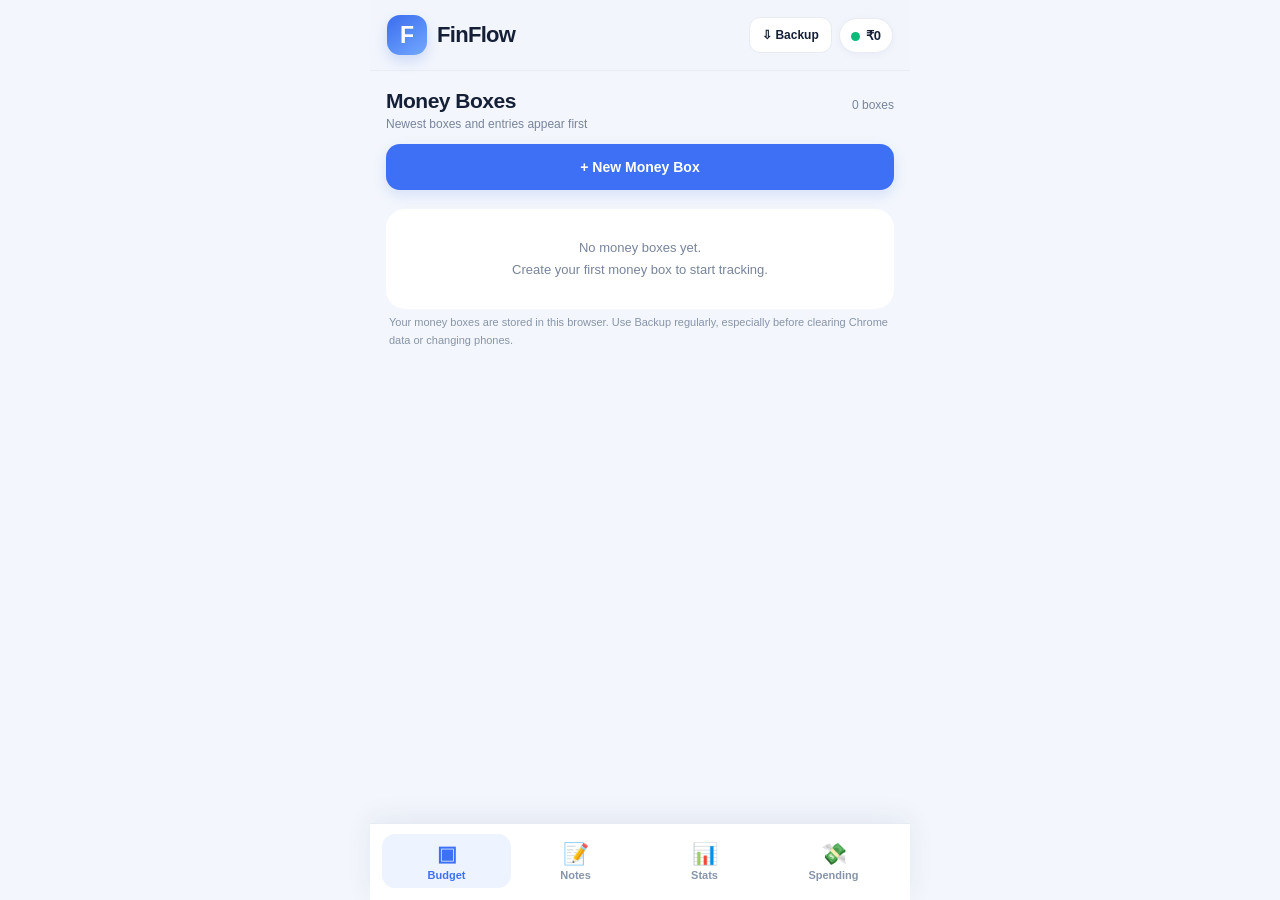
==== commit 2c5a3331: "Implement spending analysis view and navigation update Added a new spending analysis view with filte" ====
--- a/t.html
+++ b/t.html
@@ -8,6 +8,13 @@
 <style>
 :root{--bg:#f3f6fc;--white:#fff;--ink:#152037;--muted:#77849b;--line:#e7ebf2;--blue:#3d70f4;--green:#0abb79;--red:#ec4666;--shadow:0 8px 26px #19264a0a;--radius:22px;font-family:Inter,ui-sans-serif,-apple-system,BlinkMacSystemFont,"Segoe UI",Roboto,Arial,sans-serif;color-scheme:light}
 *{box-sizing:border-box}html{min-height:100%;scroll-behavior:auto}body{margin:0;background:var(--bg);color:var(--ink);min-height:100dvh;-webkit-font-smoothing:antialiased;overflow-x:hidden}button,input,select,textarea{font:inherit}button{cursor:pointer;-webkit-tap-highlight-color:transparent}button:focus-visible,input:focus-visible,select:focus-visible,textarea:focus-visible{outline:3px solid #91adfb;outline-offset:2px}button:disabled{opacity:.52;cursor:not-allowed}.app{width:100%;max-width:540px;min-height:100dvh;margin:0 auto;padding-bottom:calc(115px + env(safe-area-inset-bottom));position:relative}.header{position:sticky;top:0;z-index:40;display:flex;align-items:center;justify-content:space-between;gap:10px;padding:15px 17px;background:#f3f6fcf2;border-bottom:1px solid #e8edf4}.logo{display:flex;gap:10px;align-items:center;min-width:0}.logo-icon{width:40px;height:40px;border-radius:13px;background:linear-gradient(145deg,#3a6ded,#73a8ff);display:grid;place-items:center;color:white;font-weight:800;font-size:23px;box-shadow:0 6px 13px #3971e532}.logo-title{font-size:22px;letter-spacing:-.7px;font-weight:800}.header-right{display:flex;gap:7px;align-items:center;min-width:0}.balance-pill{background:white;border:1px solid var(--line);box-shadow:0 2px 8px #19264a0a;border-radius:30px;padding:9px 11px;font-size:13px;font-weight:800;white-space:nowrap}.dot{display:inline-block;width:9px;height:9px;background:var(--green);border-radius:50%;vertical-align:middle;margin-right:6px}.main-content{padding:18px 16px 4px;overflow:visible}.section{display:none}.section.active{display:block}.intro{display:flex;align-items:center;justify-content:space-between;margin:0 0 13px;gap:10px}.intro h1{margin:0;font-size:21px;letter-spacing:-.5px}.intro p{margin:4px 0 0;color:var(--muted);font-size:12px}.small-ghost{background:white;border:1px solid var(--line);border-radius:11px;color:var(--ink);padding:10px 12px;font-size:12px;font-weight:750}.btn{background:var(--blue);color:white;border:0;border-radius:14px;padding:14px 15px;min-height:46px;font-size:14px;font-weight:750;box-shadow:0 5px 14px #3670ef28}.btn.full{width:100%}.btn.ghost{background:white;color:var(--blue);border:1px solid #cedbfd;box-shadow:none}.btn.muted{background:#eef2f9;color:#526078;box-shadow:none}.btn:active,.small-ghost:active{transform:scale(.985)}.new-button{margin-bottom:19px;display:block;width:100%}.box-card,.note-card,.chart-box,.insight-card{background:var(--white);border:1px solid #e8edf4;box-shadow:var(--shadow);border-radius:var(--radius)}.box-card{margin-bottom:17px;overflow:hidden}.box-head{display:flex;align-items:flex-start;justify-content:space-between;gap:8px;padding:17px 15px 14px}.box-head-main{flex:1;min-width:0}.box-title{font-size:17px;font-weight:800;display:flex;align-items:flex-start;gap:9px;overflow-wrap:anywhere;word-break:break-word;line-height:1.25}.box-mark{width:12px;height:12px;flex:none;margin-top:4px;border-radius:50%;background:var(--blue);box-shadow:0 0 0 4px #3d70f41c}.box-meta{margin-top:6px;font-size:11px;line-height:1.6;color:var(--muted);overflow-wrap:anywhere}.box-description{font-size:12px;color:#556178;line-height:1.5;margin-top:6px;white-space:pre-wrap;overflow-wrap:anywhere}.box-tools{display:flex;flex:none;gap:2px}.icon-btn{padding:7px;min-width:32px;min-height:32px;display:grid;place-items:center;background:transparent;border:0;border-radius:9px;color:#94a0af;font-size:18px}.icon-btn:active{background:#f0f3f8}.icon-btn.download{color:var(--blue)}.box-money{border-block:1px solid var(--line);display:flex;justify-content:space-between;align-items:center;gap:10px;padding:15px 17px}.box-money .initial{font-size:12px;color:#66738b}.box-money .initial strong{color:var(--ink)}.balance{font-size:25px;font-weight:850;letter-spacing:-.8px;white-space:nowrap}.positive{color:var(--green)}.negative{color:var(--red)}.action-row{display:flex;gap:10px;padding:13px 15px}.action-row button{flex:1;min-height:44px;border:0;border-radius:28px;font-size:13px;font-weight:800}.add-btn{background:#eafaf1;color:#08ad69}.deduct-btn{background:#fff0f3;color:#e63b5a}.tx-heading{display:flex;justify-content:space-between;align-items:center;gap:7px;padding:4px 17px 9px;color:#8090a7;font-size:11px;font-weight:700}.transactions{padding:0 12px 12px;overflow:visible;max-height:none}.tx{display:flex;align-items:flex-start;gap:9px;border-radius:15px;margin-bottom:5px;padding:13px 9px;min-width:0}.tx.add{background:#f5fcf8}.tx.deduct{background:#fff7f8}.tx-icon{height:30px;width:30px;border-radius:50%;flex:none;display:grid;place-items:center;font-weight:850;background:#d8f7e6;color:#08b66c}.tx.deduct .tx-icon{background:#fce1e4;color:#e53e5d}.tx-info{flex:1;min-width:0;overflow-wrap:anywhere;word-break:break-word}.tx-category{font-size:13px;line-height:1.4;font-weight:800;overflow-wrap:anywhere;white-space:normal}.tx-subcategory,.tx-description{font-size:12px;color:#536179;white-space:pre-wrap;overflow-wrap:anywhere;line-height:1.45;margin-top:2px}.tx-date{font-size:10px;color:#98a4b4;margin-top:4px}.tx-side{display:flex;align-items:center;gap:2px;max-width:43%;flex:none}.tx-amount{font-size:13px;font-weight:800;white-space:nowrap;font-variant-numeric:tabular-nums}.tx.add .tx-amount{color:var(--green)}.tx.deduct .tx-amount{color:var(--red)}.tx-side .icon-btn{font-size:15px;min-width:27px;padding:3px}.show-more{width:100%;background:#f4f7fd;border:0;border-radius:11px;padding:10px;font-size:12px;font-weight:800;color:var(--blue)}.empty{padding:28px 18px;text-align:center;background:white;border-radius:19px;color:var(--muted);line-height:1.7;font-size:13px}.bottom-nav{position:fixed;bottom:0;left:50%;transform:translateX(-50%);z-index:100;width:min(100%,540px);display:flex;align-items:center;justify-content:space-around;padding:10px 12px calc(12px + env(safe-area-inset-bottom));background:#fffffffa;border-top:1px solid var(--line);box-shadow:0 -5px 25px #1b2f5d13}.nav-item{background:transparent;border:0;border-radius:13px;min-width:79px;min-height:54px;display:flex;flex-direction:column;align-items:center;justify-content:center;gap:3px;color:#8794a8;font-size:11px;font-weight:800;padding:5px 13px}.nav-item.active{background:#edf3ff;color:var(--blue)}.nav-icon{font-size:21px;line-height:1.2}.note-card{padding:15px;margin-bottom:13px}.note-head{display:flex;gap:9px;align-items:center}.note-title{width:100%;min-width:0;font-size:15px;font-weight:800;border:0;padding:10px 0;background:transparent}.note-body{display:block;width:100%;min-height:120px;resize:vertical;background:#f9fbff;border:1px solid #e5eafa;border-radius:12px;padding:12px;margin-top:8px;color:var(--ink);font-size:13px;line-height:1.65}.stats-grid{display:grid;grid-template-columns:repeat(2,minmax(0,1fr));gap:10px;margin-bottom:14px}.stat-card{background:white;border:1px solid var(--line);border-radius:17px;padding:15px 11px;min-width:0}.stat-value{font-size:22px;font-weight:850;letter-spacing:-.5px;overflow-wrap:anywhere;font-variant-numeric:tabular-nums}.stat-label{font-size:10px;color:var(--muted);font-weight:750;letter-spacing:.6px;text-transform:uppercase;margin-top:6px}.period-selector{display:flex;gap:7px;margin:0 0 14px}.period-btn{flex:1;min-width:0;background:white;border:1px solid var(--line);color:#617086;border-radius:25px;min-height:42px;font-weight:750;font-size:12px}.period-btn.active{background:var(--blue);color:white;border-color:var(--blue);box-shadow:0 5px 13px #3d70f428}.chart-box{padding:17px 14px 16px;margin-bottom:14px;overflow:hidden}.chart-box h3{font-size:14px;font-weight:850;margin:0 0 5px;display:flex;align-items:center;gap:7px}.chart-caption{margin:0 0 13px;color:var(--muted);font-size:11px;line-height:1.5}.chart-content{width:100%;min-width:0}.chart-content svg{display:block;width:100%;height:auto;overflow:visible}.chart-empty{padding:40px 8px;color:var(--muted);text-align:center;font-size:13px}.chart-legend{display:grid;gap:8px;margin-top:10px}.legend-row{display:grid;grid-template-columns:10px minmax(0,1fr) auto;align-items:center;gap:9px;font-size:12px}.legend-dot{width:10px;height:10px;border-radius:3px}.legend-name{min-width:0;overflow-wrap:anywhere;color:#465570}.legend-value{font-weight:800;font-variant-numeric:tabular-nums}.mini-progress{grid-column:2/-1;height:5px;border-radius:5px;background:#edf1f7;overflow:hidden}.mini-progress>span{display:block;height:100%;border-radius:5px}.insight-card{padding:14px 15px;margin-bottom:16px}.insight-card h3{font-size:13px;margin:0 0 9px}.insight-card p{color:#5d6b81;line-height:1.65;font-size:12px;margin:4px 0}.insight-card strong{color:var(--ink)}.modal-overlay{position:fixed;inset:0;z-index:200;background:#0b183179;display:none;justify-content:center;align-items:flex-end}.modal-overlay.active{display:flex}.modal-sheet{background:#fff;width:100%;max-width:540px;max-height:min(92dvh,850px);overflow-y:auto;overscroll-behavior:contain;border-radius:24px 24px 0 0;padding:13px 18px calc(20px + env(safe-area-inset-bottom));box-shadow:0 -12px 35px #0002}.modal-handle{width:43px;height:5px;border-radius:5px;background:#dbe0e9;margin:0 auto 12px}.modal-title{font-size:20px;font-weight:850;margin:0 0 13px}.form-label{display:block;font-size:11px;font-weight:800;text-transform:uppercase;letter-spacing:.5px;color:#697791;margin:12px 0 5px}.form-control{width:100%;border:1px solid #dfe6f0;border-radius:12px;background:#f8faff;padding:12px 13px;font-size:15px;color:var(--ink);min-height:45px;outline:0}.form-control:focus{border-color:var(--blue);background:white;box-shadow:0 0 0 3px #3d70f41a}.form-control.textarea{min-height:76px;resize:vertical;white-space:pre-wrap;overflow-wrap:anywhere;line-height:1.5}.form-actions{display:grid;gap:9px;margin-top:17px}.help-text{font-size:11px;color:var(--muted);line-height:1.5;margin-top:4px}.field-hidden{display:none!important}.toast{position:fixed;left:50%;transform:translateX(-50%);bottom:calc(92px + env(safe-area-inset-bottom));background:#1b293d;color:white;border-radius:12px;padding:11px 15px;font-size:12px;font-weight:750;max-width:90%;z-index:260;box-shadow:0 6px 19px #0002;display:none}.toast.visible{display:block}.backup-actions{display:flex;gap:8px;flex-wrap:wrap;margin:8px 0 16px}.backup-actions button{flex:1}.filter-label{font-size:12px;color:var(--muted);margin:0 0 10px}.footnote{font-size:11px;line-height:1.65;color:#8794a8;margin:4px 0 16px;padding-inline:3px}
+/* Added Spending view: distribute four navigation items without overflow. */
+.bottom-nav .nav-item{flex:1;min-width:0;padding-inline:5px}
+.spending-range{display:grid;grid-template-columns:repeat(2,minmax(0,1fr));gap:10px}
+.spending-range>div{min-width:0}
+.spending-total{font-size:29px;font-weight:850;letter-spacing:-.8px;color:var(--red);overflow-wrap:anywhere;font-variant-numeric:tabular-nums}
+.spending-detail{color:var(--muted);font-size:11px;margin-top:5px;line-height:1.55}
+.spending-hint{font-size:11px;color:var(--muted);line-height:1.6;margin:10px 0 0}
 @media(max-width:360px){.main-content{padding-inline:10px}.header{padding-inline:10px}.logo-title{font-size:18px}.balance-pill{font-size:11px;padding:7px}.box-head{padding-inline:11px}.box-money{padding-inline:12px}.tx{gap:6px;padding-inline:7px}.tx-amount{font-size:12px}.stat-value{font-size:19px}.nav-item{min-width:70px}}
 @media(prefers-reduced-motion:reduce){*{scroll-behavior:auto!important;transition-duration:0s!important}}
 </style>
@@ -33,9 +40,39 @@
       <div class="insight-card" id="insights"></div>
       <div class="backup-actions"><button class="small-ghost" id="backupStatsBtn">⇩ Download backup</button><button class="small-ghost" id="restoreBtn">⇧ Restore backup</button></div>
     </section>
+    <!-- New independent spending-analysis view; existing screens are unchanged. -->
+    <section id="spendingSection" class="section">
+      <div class="intro"><div><h1>Category Spending</h1><p>See exactly where your money goes</p></div></div>
+      <div class="chart-box">
+        <h3>🔎 Filter your expenses</h3>
+        <label class="form-label" for="spendingCategory">Main category</label>
+        <select class="form-control" id="spendingCategory"><option value="__all__">All Categories</option></select>
+        <label class="form-label" for="spendingSubcategory">Subcategory</label>
+        <select class="form-control" id="spendingSubcategory"><option value="__all__">All Subcategories</option></select>
+        <label class="form-label" for="spendingPeriod">Time period</label>
+        <select class="form-control" id="spendingPeriod">
+          <option value="week">This Week (Mon–Sun)</option>
+          <option value="month">This Month</option>
+          <option value="lastWeek">Last Week</option>
+          <option value="lastMonth">Last Month</option>
+          <option value="last7">Last 7 Days</option>
+          <option value="last30">Last 30 Days</option>
+          <option value="today">Today</option>
+          <option value="year">This Year</option>
+          <option value="all">All Time</option>
+          <option value="custom">Custom Date Range</option>
+        </select>
+        <div class="spending-range field-hidden" id="spendingCustomRange">
+          <div><label class="form-label" for="spendingDateFrom">From date</label><input id="spendingDateFrom" class="form-control" type="date"></div>
+          <div><label class="form-label" for="spendingDateTo">To date (inclusive)</label><input id="spendingDateTo" class="form-control" type="date"></div>
+        </div>
+        <p class="spending-hint">Counts only Deduct entries from all money boxes. Income and opening balances are excluded.</p>
+      </div>
+      <div id="spendingResults" aria-live="polite"></div>
+    </section>
   </div>
 </div>
-<nav class="bottom-nav" aria-label="Main navigation"><button class="nav-item active" data-tab="budget"><span class="nav-icon">▣</span>Budget</button><button class="nav-item" data-tab="notes"><span class="nav-icon">📝</span>Notes</button><button class="nav-item" data-tab="analytics"><span class="nav-icon">📊</span>Stats</button></nav>
+<nav class="bottom-nav" aria-label="Main navigation"><button class="nav-item active" data-tab="budget"><span class="nav-icon">▣</span>Budget</button><button class="nav-item" data-tab="notes"><span class="nav-icon">📝</span>Notes</button><button class="nav-item" data-tab="analytics"><span class="nav-icon">📊</span>Stats</button><button class="nav-item" data-tab="spending"><span class="nav-icon">💸</span>Spending</button></nav>
 <input type="file" id="restoreInput" class="field-hidden" accept="application/json,.json">
 <div class="toast" id="toast" role="status" aria-live="polite"></div>
 <!-- Money box creation -->
@@ -115,7 +152,7 @@
 function groupFor(t){if(t.categoryGroup)return t.categoryGroup;const text=String(t.category||'').trim();if(text==='Custom'||!KNOWN_CATEGORIES.has(text))return 'Custom';return text;}
 function subFor(t){return t.subcategory==='Other'&&t.customSubcategory?t.customSubcategory:(t.subcategory||'');}
 function displayCat(t){const g=groupFor(t);return g==='Custom'?(t.customCategory||t.category||'Custom'):(t.category||g);}
-function setTab(tab){document.querySelectorAll('.nav-item').forEach(b=>{b.classList.toggle('active',b.dataset.tab===tab);b.setAttribute('aria-current',b.dataset.tab===tab?'page':'false');});document.querySelectorAll('.section').forEach(s=>s.classList.toggle('active',s.id===tab+'Section'));if(tab==='analytics')renderStats();window.scrollTo({top:0,behavior:'instant'});}
+function setTab(tab){document.querySelectorAll('.nav-item').forEach(b=>{b.classList.toggle('active',b.dataset.tab===tab);b.setAttribute('aria-current',b.dataset.tab===tab?'page':'false');});document.querySelectorAll('.section').forEach(s=>s.classList.toggle('active',s.id===tab+'Section'));if(tab==='analytics')renderStats();if(tab==='spending')renderSpending();window.scrollTo({top:0,behavior:'instant'});}
 document.querySelectorAll('.nav-item').forEach(b=>b.addEventListener('click',()=>setTab(b.dataset.tab)));
 let expandedBoxes=new Set();
 function renderBudget(){const d=loadData(),container=$('boxesContainer');$('boxCount').textContent=`${d.boxes.length} box${d.boxes.length===1?'':'es'}`;syncHeader(d);
@@ -167,6 +204,116 @@
  const size=216,r=69,circ=2*Math.PI*r;let used=0;let circles=`<circle cx="108" cy="108" r="69" stroke="#eff3f8" stroke-width="29" fill="none"/>`;entries.forEach((e,i)=>{const fraction=e[1]/total;circles+=`<circle cx="108" cy="108" r="69" fill="none" stroke="${PALETTE[i%PALETTE.length]}" stroke-width="29" stroke-dasharray="${fraction*circ} ${circ}" stroke-dashoffset="${-used*circ}" transform="rotate(-90 108 108)"/>`;used+=fraction;});const labels=`<text x="108" y="99" text-anchor="middle" font-size="12" fill="#7a879d" font-weight="700">EXPENSES</text><text x="108" y="118" text-anchor="middle" font-size="20" fill="#162039" font-weight="850">${esc(compact(total))}</text>`;$('categoryLegend').innerHTML=entries.map((e,i)=>`<div class="legend-row"><span class="legend-dot" style="background:${PALETTE[i%PALETTE.length]}"></span><span class="legend-name">${esc(e[0])} <span style="color:#98a3b2">${(e[1]/total*100).toFixed(1)}%</span></span><strong class="legend-value">${money(e[1])}</strong><div class="mini-progress"><span style="width:${e[1]/total*100}%;background:${PALETTE[i%PALETTE.length]}"></span></div></div>`).join('');return `<div style="max-width:270px;margin:0 auto">${svgContainer(circles+labels,216,216)}</div>`;}
 function renderStats(){const d=loadData(),events=eventsFrom(d),b=bounds(currentPeriod,events),per=periodEvents(events,b),inc=per.filter(e=>e.type==='add').reduce((s,e)=>s+e.amount,0),exp=per.filter(e=>e.type==='deduct').reduce((s,e)=>s+e.amount,0),flow=inc-exp;const periodLabel=currentPeriod==='week'?'this week':currentPeriod==='month'?'this month':'all time';$('periodDescription').textContent=b.title;$('statsGrid').innerHTML=`<div class="stat-card"><div class="stat-value" style="color:var(--blue)">${money(allBalance(d))}</div><div class="stat-label">Current total balance</div></div><div class="stat-card"><div class="stat-value" style="color:var(--green)">${money(inc)}</div><div class="stat-label">Income · ${periodLabel}</div></div><div class="stat-card"><div class="stat-value" style="color:var(--red)">${money(exp)}</div><div class="stat-label">Expenses · ${periodLabel}</div></div><div class="stat-card"><div class="stat-value" style="color:${flow>=0?'var(--blue)':'var(--red)'}">${money(flow)}</div><div class="stat-label">Net cash flow · ${periodLabel}</div></div>`;
  $('trendChart').innerHTML=drawTrend(events,currentPeriod,b);$('barChart').innerHTML=drawBar(events,currentPeriod,b);$('categoryChart').innerHTML=drawCategories(per);$('trendCaption').textContent=`Balance carried forward from earlier periods · ${b.title}`;$('barCaption').textContent=`Money in vs money out · ${b.title}`;const count=per.filter(e=>!e.initial).length;const spend=per.filter(e=>e.type==='deduct').reduce((s,e)=>s+e.amount,0);const topCat=[...per.filter(e=>e.type==='deduct').reduce((m,e)=>(m.set(e.category,(m.get(e.category)||0)+e.amount),m),new Map())].sort((a,b)=>b[1]-a[1])[0];$('insights').innerHTML=`<h3>💡 Quick insights</h3><p><strong>${count}</strong> add/deduct entries in the selected period.</p><p>Income minus expenses: <strong>${money(flow)}</strong>.</p>${topCat?`<p>Largest expense category: <strong>${esc(topCat[0])}</strong> (${money(topCat[1])}).</p>`:''}<p>Money boxes: <strong>${d.boxes.length}</strong>. Total recorded expenses this period: <strong>${money(spend)}</strong>.</p>`;}
+// Spending explorer: reads existing saved transactions only (never changes their format or values).
+let spendingShowAll=false;
+const SPENDING_ALL='__all__';
+function spendingEntries(){
+  const out=[];
+  for(const b of loadData().boxes){
+    for(const t of (b.transactions||[])){
+      if(t.type!=='deduct')continue; // Do not count income or the initial money-box amount.
+      const amount=Number(t.amount);
+      if(!Number.isFinite(amount)||amount<=0)continue;
+      out.push({amount,category:String(displayCat(t)||'Other').trim()||'Other',subcategory:String(subFor(t)||'Uncategorised').trim()||'Uncategorised',date:dateOf(t.dateTime||t.createdAt),description:t.description||'',box:b.name||'Money Box',id:t.id||''});
+    }
+  }
+  return out;
+}
+function spendingOptions(select,allLabel,values){
+  const wanted=select.value;
+  select.innerHTML=`<option value="${SPENDING_ALL}">${esc(allLabel)}</option>`+values.map(v=>`<option value="${esc(v)}">${esc(v)}</option>`).join('');
+  select.value=values.includes(wanted)?wanted:SPENDING_ALL;
+}
+function spendingCategoryOptions(entries){
+  const extra=[...new Set(entries.map(e=>e.category))].filter(c=>!Object.hasOwn(DEDUCT_CATEGORIES,c)).sort((a,b)=>a.localeCompare(b));
+  spendingOptions($('spendingCategory'),'All Categories',[...Object.keys(DEDUCT_CATEGORIES),...extra]);
+}
+function spendingSubOptions(entries){
+  const selected=$('spendingCategory').value;
+  const known=selected===SPENDING_ALL?[]:(DEDUCT_CATEGORIES[selected]||[]);
+  const actual=entries.filter(e=>selected===SPENDING_ALL||e.category===selected).map(e=>e.subcategory);
+  const values=[...new Set([...known,...actual])].sort((a,b)=>a.localeCompare(b));
+  spendingOptions($('spendingSubcategory'),'All Subcategories',values);
+}
+function spendingLocalDate(s){
+  if(!/^\d{4}-\d{2}-\d{2}$/.test(s||''))return null;
+  const [y,m,d]=s.split('-').map(Number),v=new Date(y,m-1,d);
+  return v.getFullYear()===y&&v.getMonth()===m-1&&v.getDate()===d?v:null;
+}
+function spendingBounds(period){
+  const now=new Date(),today=startOfDay(now),tomorrow=new Date(today);tomorrow.setDate(tomorrow.getDate()+1);
+  const week=new Date(today);week.setDate(week.getDate()-((week.getDay()+6)%7));
+  const month=new Date(now.getFullYear(),now.getMonth(),1);
+  const yr=new Date(now.getFullYear(),0,1);
+  let start=null,end=null,title='All recorded dates';
+  switch(period){
+    case 'today':start=today;end=tomorrow;title='Today';break;
+    case 'week':start=week;end=new Date(week);end.setDate(end.getDate()+7);title='This week · Monday–Sunday';break;
+    case 'lastWeek':end=week;start=new Date(week);start.setDate(start.getDate()-7);title='Last week · Monday–Sunday';break;
+    case 'month':start=month;end=new Date(now.getFullYear(),now.getMonth()+1,1);title='This calendar month';break;
+    case 'lastMonth':end=month;start=new Date(now.getFullYear(),now.getMonth()-1,1);title='Previous calendar month';break;
+    case 'last7':start=new Date(today);start.setDate(start.getDate()-6);end=tomorrow;title='Last 7 calendar days (including today)';break;
+    case 'last30':start=new Date(today);start.setDate(start.getDate()-29);end=tomorrow;title='Last 30 calendar days (including today)';break;
+    case 'year':start=yr;end=new Date(now.getFullYear()+1,0,1);title='This calendar year';break;
+    case 'custom':{
+      const from=spendingLocalDate($('spendingDateFrom').value),to=spendingLocalDate($('spendingDateTo').value);
+      if(!from||!to)return {error:'Select both From and To dates to see this range.'};
+      if(from>to)return {error:'The From date must not be after the To date.'};
+      start=from;end=new Date(to);end.setDate(end.getDate()+1);
+      title=`${from.toLocaleDateString('en-IN')} – ${to.toLocaleDateString('en-IN')}`;break;
+    }
+    default:title='All recorded dates';
+  }
+  return {start,end,title};
+}
+function spendingBreakdown(entries,keyFn){
+  const totals=new Map();
+  for(const e of entries){
+    const key=keyFn(e),v=totals.get(key)||{name:key,amount:0,count:0};
+    v.amount+=e.amount;v.count++;totals.set(key,v);
+  }
+  return [...totals.values()].sort((a,b)=>b.amount-a.amount||a.name.localeCompare(b.name));
+}
+function spendingRows(rows,total){
+  return rows.map((v,i)=>`<div class="legend-row"><span class="legend-dot" style="background:${PALETTE[i%PALETTE.length]}"></span><span class="legend-name">${esc(v.name)} <span style="color:#98a3b2">· ${v.count} entr${v.count===1?'y':'ies'}</span></span><strong class="legend-value">${money(v.amount)}</strong><div class="mini-progress"><span style="width:${total?v.amount/total*100:0}%;background:${PALETTE[i%PALETTE.length]}"></span></div></div>`).join('');
+}
+function renderSpending(){
+  const entries=spendingEntries();
+  spendingCategoryOptions(entries);
+  spendingSubOptions(entries);
+  $('spendingCustomRange').classList.toggle('field-hidden',$('spendingPeriod').value!=='custom');
+  const period=spendingBounds($('spendingPeriod').value),result=$('spendingResults');
+  if(period.error){result.innerHTML=`<div class="empty">${esc(period.error)}</div>`;return;}
+  const cat=$('spendingCategory').value,sub=$('spendingSubcategory').value;
+  const filtered=entries.filter(e=>(cat===SPENDING_ALL||e.category===cat)&&(sub===SPENDING_ALL||e.subcategory===sub)&&(!period.start||(e.date&&e.date>=period.start))&&(!period.end||(e.date&&e.date<period.end))).sort((a,b)=>(b.date?.getTime()||0)-(a.date?.getTime()||0));
+  const total=filtered.reduce((sum,e)=>sum+e.amount,0);
+  const cats=spendingBreakdown(filtered,e=>e.category);
+  const subs=spendingBreakdown(filtered,e=>cat===SPENDING_ALL?`${e.category} · ${e.subcategory}`:e.subcategory);
+  const shown=spendingShowAll?filtered:filtered.slice(0,15);
+  result.innerHTML=`
+    <div class="chart-box">
+      <h3>💸 Total Spending</h3><p class="chart-caption">${esc(period.title)} · All money boxes</p>
+      <div class="spending-total">${money(total)}</div>
+      <p class="spending-detail">${esc(cat===SPENDING_ALL?'All Categories':cat)} / ${esc(sub===SPENDING_ALL?'All Subcategories':sub)}</p>
+    </div>
+    <div class="stats-grid">
+      <div class="stat-card"><div class="stat-value" style="color:var(--blue)">${filtered.length.toLocaleString('en-IN')}</div><div class="stat-label">Expense entries</div></div>
+      <div class="stat-card"><div class="stat-value" style="color:var(--red)">${money(filtered.length?total/filtered.length:0)}</div><div class="stat-label">Average per entry</div></div>
+      <div class="stat-card"><div class="stat-value">${cats.length}</div><div class="stat-label">Categories</div></div>
+      <div class="stat-card"><div class="stat-value">${subs.length}</div><div class="stat-label">Subcategories</div></div>
+    </div>
+    ${filtered.length?`
+      <div class="chart-box"><h3>📁 Spending by Category</h3><p class="chart-caption">Totals for the selected period and filters</p><div class="chart-legend">${spendingRows(cats,total)}</div></div>
+      <div class="chart-box"><h3>🧾 Spending by Subcategory</h3><p class="chart-caption">Each subcategory total, including custom entries</p><div class="chart-legend">${spendingRows(subs,total)}</div></div>
+      <div class="chart-box"><h3>📋 Matching Expenses · ${filtered.length}</h3><p class="chart-caption">Newest transactions first · amounts from all money boxes</p><div class="transactions" style="padding:0">${shown.map(e=>`<div class="tx deduct"><div class="tx-icon">−</div><div class="tx-info"><div class="tx-category">${esc(e.category)}</div><div class="tx-subcategory">${esc(e.subcategory)} · ${esc(e.box)}</div>${e.description?`<div class="tx-description">${esc(e.description)}</div>`:''}<div class="tx-date">${esc(displayDate(e.date))}</div></div><div class="tx-side"><span class="tx-amount">− ${money(e.amount)}</span></div></div>`).join('')}</div>${filtered.length>15?`<button class="show-more" id="spendingShowMore">${spendingShowAll?'Show fewer entries':`Show all ${filtered.length} entries`}</button>`:''}</div>
+    `:'<div class="empty">No spending found for these filters. Try another category, subcategory, or time period.</div>'}`;
+}
+$('spendingCategory').addEventListener('change',()=>{spendingShowAll=false;spendingSubOptions(spendingEntries());$('spendingSubcategory').value=SPENDING_ALL;renderSpending();});
+$('spendingSubcategory').addEventListener('change',()=>{spendingShowAll=false;renderSpending();});
+$('spendingPeriod').addEventListener('change',()=>{spendingShowAll=false;renderSpending();});
+$('spendingDateFrom').addEventListener('change',()=>{spendingShowAll=false;renderSpending();});
+$('spendingDateTo').addEventListener('change',()=>{spendingShowAll=false;renderSpending();});
+$('spendingResults').addEventListener('click',e=>{if(e.target.closest('#spendingShowMore')){spendingShowAll=!spendingShowAll;renderSpending();}});
 // Excel .xlsx generator, self-contained with no CDN, network connection, or external JS library.
 function xml(s){return String(s??'').replace(/[\x00-\x08\x0b\x0c\x0e-\x1f]/g,'').replace(/&/g,'&amp;').replace(/</g,'&lt;').replace(/>/g,'&gt;').replace(/"/g,'&quot;').replace(/'/g,'&apos;');}
 function colLetter(i){let out='';for(i++;i;i=Math.floor((i-1)/26))out=String.fromCharCode(65+(i-1)%26)+out;return out;}
